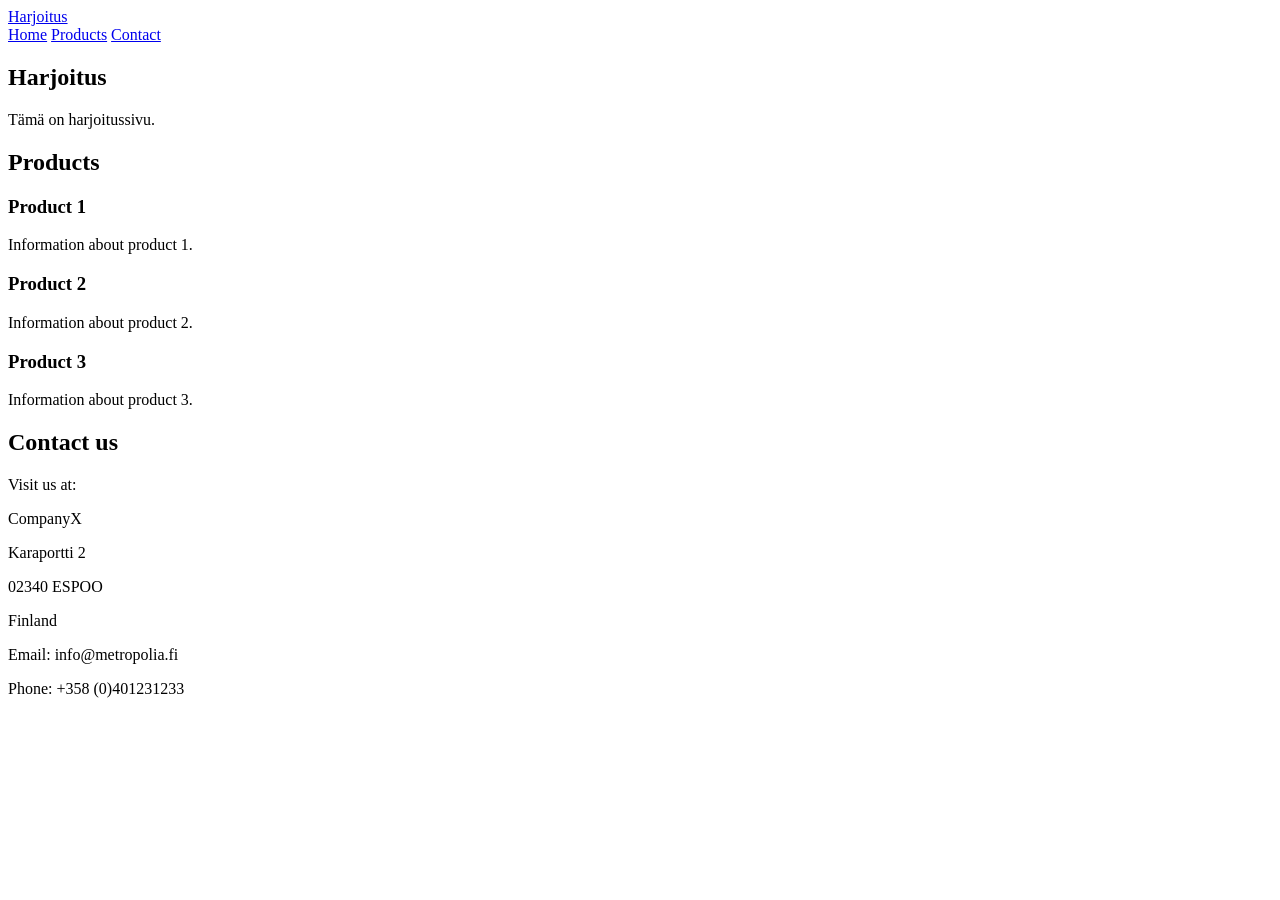
==== index.html @ ed5a65e7 "V 1.0.0" ====
<!DOCTYPE html>
<html lang="en">

<head>
    <meta charset="UTF-8">
    <meta http-equiv="X-UA-Compatible" content="IE=edge">
    <meta name="viewport" content="width=device-width, initial-scale=1.0">
    <title>Harjoitus</title>


    <link rel="stylesheet" href="css/styles.css">
</head>

<body>

    <header>
        <a href="#home">Harjoitus</a>

        <nav>
            <a href="#home">Home</a>
            <a href="#products">Products</a>
            <a href="#contact">Contact</a>
        </nav>
    </header>

    <main>
        <section id="home">
            <h1>Harjoitus</h1>
            <p>Tämä on harjoitussivu.</p>
        </section>

        <section id="products">
            <h2>Products</h2>

            <div class="product-grid">
                <article>
                    <h3>Product 1</h3>
                    <p>Information about product 1.</p>
                </article>

                <article>
                    <h3>Product 2</h3>
                    <p>Information about product 2.</p>
                </article>

                <article>
                    <h3>Product 3</h3>
                    <p>Information about product 3.</p>
                </article>
            </div>
        </section>

        <section id="contact">
            <h2>Contact us</h2>
            <p>Visit us at:</p>
            <p>CompanyX</p>
            <p>Karaportti 2</p>
            <p>02340 ESPOO</p>
            <p>Finland</p>
            <p>Email: info@metropolia.fi</p>
            <p>Phone: +358 (0)401231233</p>
        </section>
    </main>

</body>

</html>
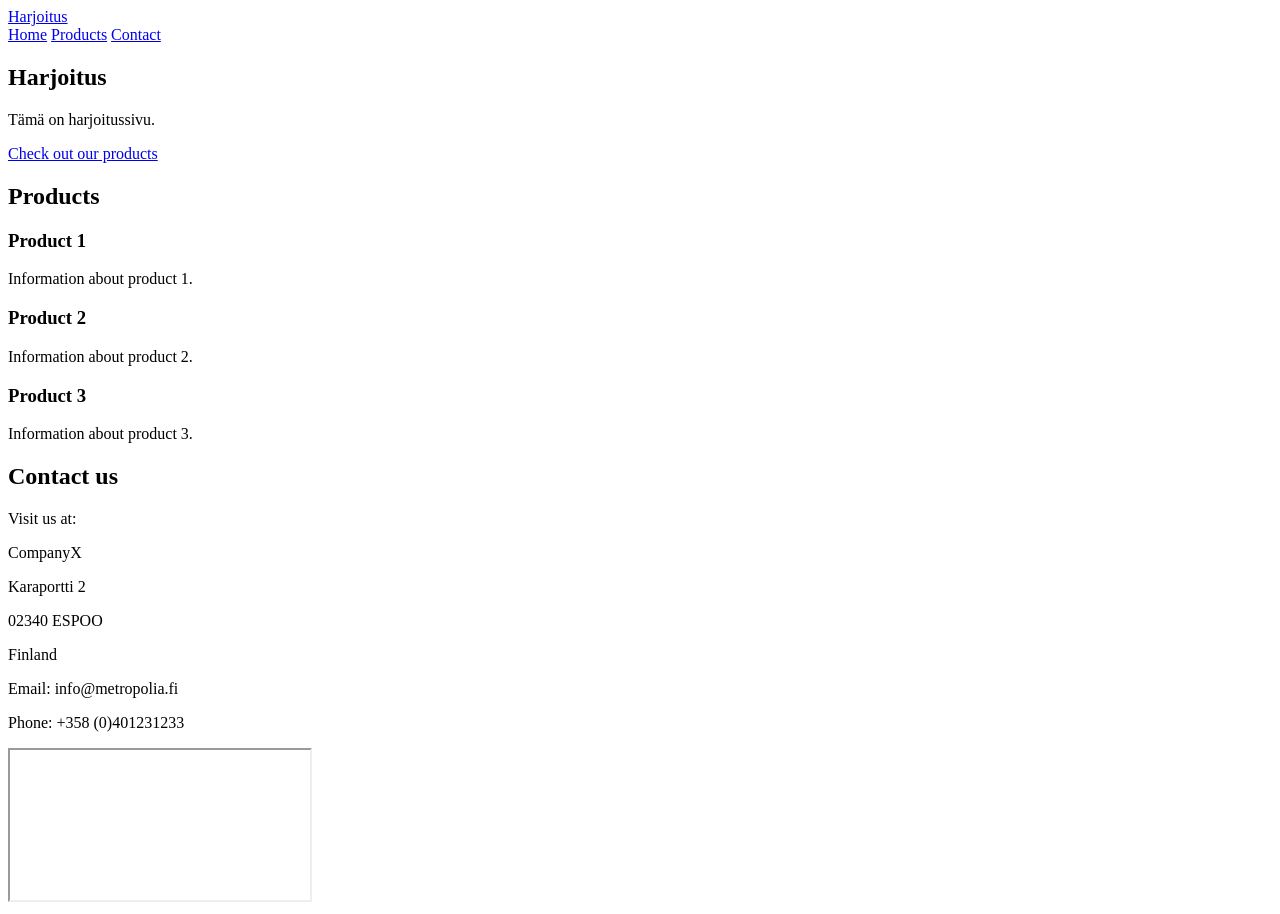
==== commit c953f47b: "V 1.0.1" ====
--- a/index.html
+++ b/index.html
@@ -1,6 +1,7 @@
 
 <!DOCTYPE html>
 <html lang="en">
+
 
 <head>
     <meta charset="UTF-8">
@@ -11,6 +12,7 @@
 
     <link rel="stylesheet" href="css/styles.css">
 </head>
+
 
 <body>
 
@@ -24,11 +26,17 @@
         </nav>
     </header>
 
+
     <main>
         <section id="home">
             <h1>Harjoitus</h1>
             <p>Tämä on harjoitussivu.</p>
+
+            <a class="hero-link" href="#products">
+                Check out our products
+            </a>
         </section>
+
 
         <section id="products">
             <h2>Products</h2>
@@ -51,6 +59,7 @@
             </div>
         </section>
 
+
         <section id="contact">
             <h2>Contact us</h2>
             <p>Visit us at:</p>
@@ -60,9 +69,17 @@
             <p>Finland</p>
             <p>Email: info@metropolia.fi</p>
             <p>Phone: +358 (0)401231233</p>
+
+            <div clasS="map-container">
+                <iframe
+                    src="https://maps.google.com/maps?q=Karaportti%202,%2002610%20Espoo,%20Finland&output=embed"
+                    title="Google Maps location of Karaportti 2, Espoo"
+                    loading="lazy"
+                    allowfullscreen>
+                </iframe>
+            </div>
         </section>
     </main>
 
 </body>
-
 </html>
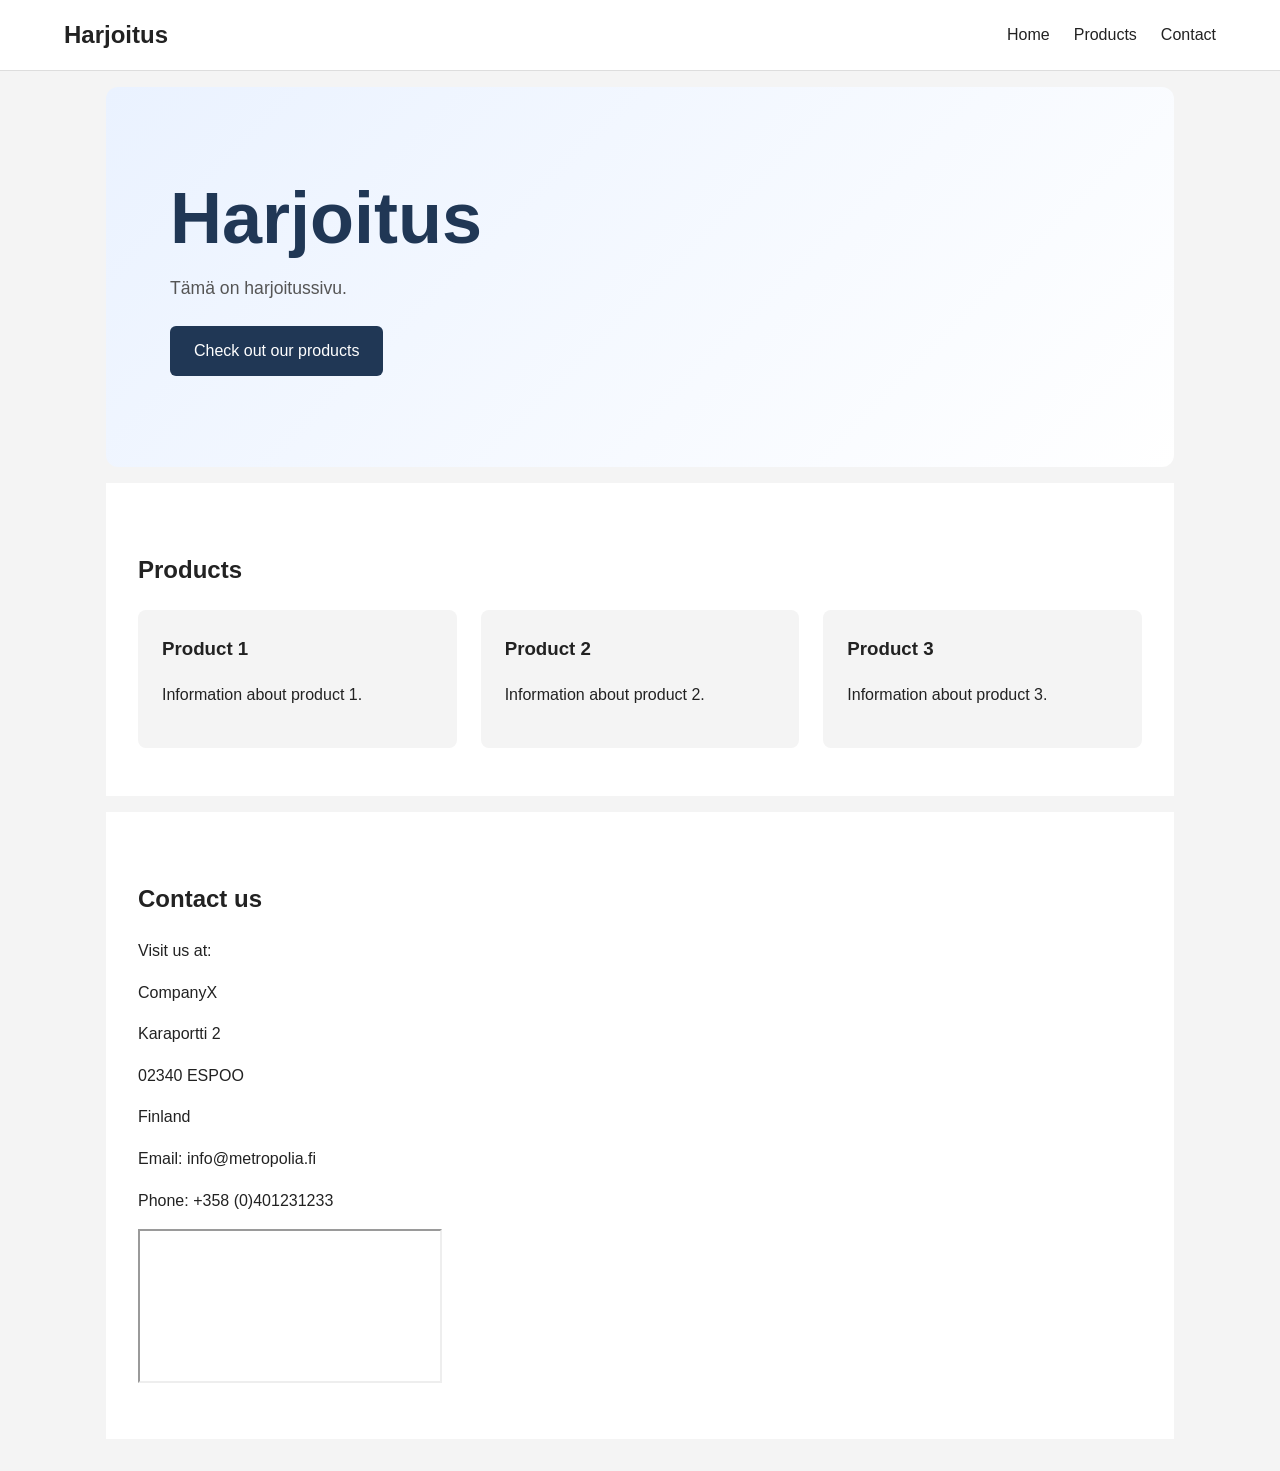
==== commit d8a10b2f: "V 1.0.1" ====
--- a/index.html
+++ b/index.html
@@ -10,7 +10,7 @@
     <title>Harjoitus</title>
 
 
-    <link rel="stylesheet" href="css/styles.css">
+    <link rel="stylesheet" href="CSS/styles.css">
 </head>
 
 
@@ -70,7 +70,7 @@
             <p>Email: info@metropolia.fi</p>
             <p>Phone: +358 (0)401231233</p>
 
-            <div clasS="map-container">
+            <div class="map-container">
                 <iframe
                     src="https://maps.google.com/maps?q=Karaportti%202,%2002610%20Espoo,%20Finland&output=embed"
                     title="Google Maps location of Karaportti 2, Espoo"
--- a/CSS/styles.css
+++ b/CSS/styles.css
@@ -0,0 +1,161 @@
+
+/* Perusasetukset */
+* {
+    box-sizing: border-box;
+}
+
+html {
+    scroll-behavior: smooth;
+}
+
+body {
+    margin: 0;
+    font-family: Arial, sans-serif;
+    color: #222;
+    background-color: #f4f4f4;
+    line-height: 1.6;
+}
+
+/* Yläpalkki */
+header {
+    position: sticky;
+    top: 0;
+    z-index: 1000;
+
+    display: flex;
+    justify-content: space-between;
+    align-items: center;
+
+    padding: 16px 5%;
+    background-color: white;
+    border-bottom: 1px solid #ddd;
+}
+
+/* Sivun nimi */
+header > a {
+    font-size: 24px;
+    font-weight: bold;
+    text-decoration: none;
+    color: #222;
+}
+
+/* Navigaatiolinkit */
+nav {
+    display: flex;
+    gap: 24px;
+}
+
+nav a {
+    text-decoration: none;
+    color: #222;
+}
+
+nav a:hover {
+    text-decoration: underline;
+}
+
+/* Pääsivun sisältö */
+main {
+    max-width: 1100px;
+    margin: 0 auto;
+    padding: 16px;
+}
+
+/* Yksittäiset osiot */
+section {
+    padding: 48px 32px;
+    margin-bottom: 16px;
+    background-color: white;
+    scroll-margin-top: 90px;
+}
+
+/* 'Home' osio */
+#home {
+    min-height: 350px;
+    display: flex;
+    flex-direction: column;
+    justify-content: center;
+}
+
+/* Tuote layout */
+.product-grid {
+    display: grid;
+    grid-template-columns: repeat(3, minmax(0, 1fr));
+    gap: 24px;
+}
+
+/* Yksittäiset tuotteet */
+.product-grid article {
+    padding: 24px;
+    background-color: #f4f4f4;
+    border-radius: 8px;
+}
+
+.product-grid h3 {
+    margin-top: 0;
+}
+
+/* Pienemmät näytöt */
+@media (max-width: 700px) {
+    .product-grid {
+        grid-template-columns: 1fr;
+    }
+}
+
+/* 'Home' osio */
+#home {
+    min-height: 380px;
+    padding: 64px;
+
+    display: flex;
+    flex-direction: column;
+    justify-content: center;
+    align-items: flex-start;
+
+    background: linear-gradient(135deg, #eaf2ff, #ffffff);
+    border-radius: 12px;
+}
+
+/* Pää header */
+#home h1 {
+    margin: 0 0 16px;
+    font-size: clamp(2.5rem, 6vw, 4.5rem);
+    line-height: 1.1;
+    color: #203755;
+}
+
+/* Johdantoiteksti */
+#home p {
+    max-width: 550px;
+    margin: 0 0 24px;
+    font-size: 1.1rem;
+    color: #555;
+}
+
+/* Navigaatiolinkki */
+.hero-link {
+    display: inline-block;
+    padding: 12px 24px;
+
+    background-color: #203755;
+    color: white;
+
+    text-decoration: none;
+    border-radius: 6px;
+}
+
+.hero-link:hover {
+    background-color: #345681;
+}
+
+.hero-link:focus-visible {
+    outline: 3px solid #6b9de0;
+    outline-offset: 3px;
+}
+
+/* Muokattu home-osio pienemmille näytöille */
+@media (max-width: 600px) {
+    #home {
+        padding: 32px 24px;
+    }
+}
